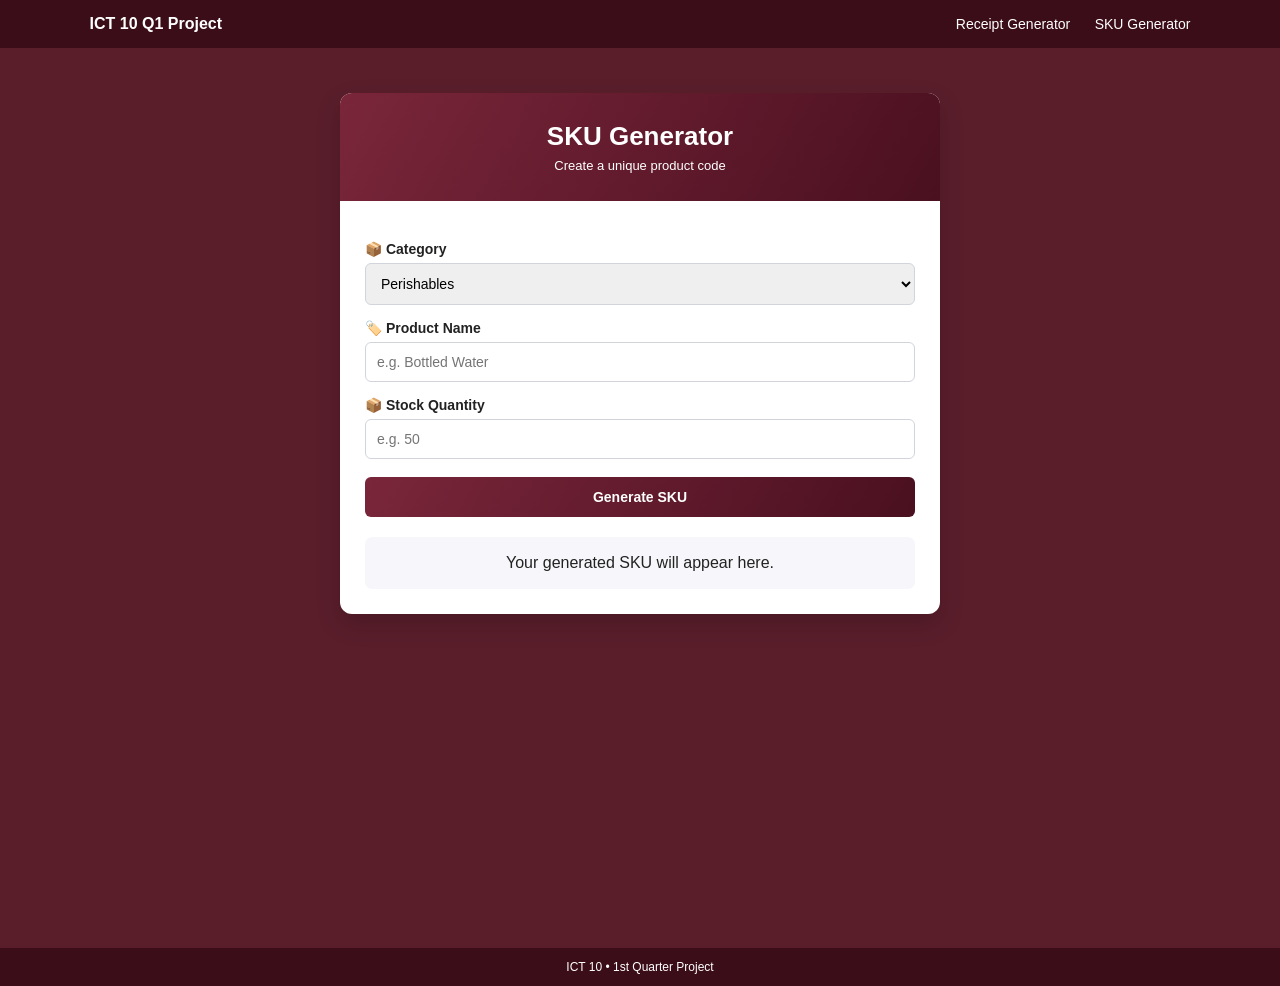
==== sku.html @ 3d4e854c "Add files via upload" ====
<!DOCTYPE html>
<html lang="en">

<head>
    <meta charset="UTF-8">
    <meta name="viewport" content="width=device-width, initial-scale=1.0">

    <title>SKU Generator</title>

    <link rel="stylesheet"
          href="https://pyscript.net/releases/2024.6.1/core.css">

    <script type="module"
            src="https://pyscript.net/releases/2024.6.1/core.js"></script>
    <link rel="stylesheet" href="style.css">
</head>

<body>
    <nav class="navbar">

        <div class="brand">
            ICT 10 Q1 Project
        </div>

        <div>
            <a href="index.html">Receipt Generator</a>
            <a href="sku.html">SKU Generator</a>
        </div>

    </nav>


    <main class="page">

        <div class="container">

            <section class="card">

                <div class="card-header">
                    <h1>SKU Generator</h1>
                    <p>Create a unique product code</p>
                </div>

                <div class="card-body">

                    <label for="category">
                        📦 Category
                    </label>

                    <select id="category">

                        <option value="Perishables">
                            Perishables
                        </option>

                        <option value="Beverages">
                            Beverages
                        </option>

                        <option value="Snacks">
                            Snacks
                        </option>

                        <option value="Clothing">
                            Clothing
                        </option>

                        <option value="Electronics">
                            Electronics
                        </option>

                    </select>


                    <label for="product_name">
                        🏷️ Product Name
                    </label>

                    <input
                        type="text"
                        id="product_name"
                        placeholder="e.g. Bottled Water"
                    >


                    <label for="quantity">
                        📦 Stock Quantity
                    </label>

                    <input
                        type="number"
                        id="quantity"
                        min="0"
                        placeholder="e.g. 50"
                    >


                    <button py-click="SKU_generator">
                        Generate SKU
                    </button>


                    <div id="sku_output" class="output">
                        Your generated SKU will appear here.
                    </div>

                </div>

            </section>

        </div>

    </main>


    <div class="footer">
        ICT 10 • 1st Quarter Project
    </div>


    <!-- MAIN PYTHON FILE -->
    <script type="py" src="./main.py"></script>

</body>
</html>
---- style.css ----
* {
    box-sizing: border-box;
}


body {
    margin: 0;
    font-family: Arial, Helvetica, sans-serif;
    background: #5A1E2B;
    color: #222;
}


.navbar {
    background: #3B0D18;
    color: white;
    padding: 15px 7%;
    display: flex;
    justify-content: space-between;
    align-items: center;
}


.brand {
    font-size: 16px;
    font-weight: bold;
}


.navbar a {
    color: white;
    text-decoration: none;
    margin-left: 20px;
    font-size: 14px;
}


.navbar a:hover {
    text-decoration: underline;
}


.page {
    padding: 45px 20px;
    min-height: 100vh;
}


.container {
    width: 100%;
    max-width: 600px;
    margin: auto;
}


.card {
    background: white;
    border-radius: 12px;
    overflow: hidden;
    margin-bottom: 30px;
    box-shadow: 0 10px 25px rgba(0, 0, 0, 0.18);
}


.card-header {
    background: linear-gradient(120deg, #7A263A, #4A1020);
    color: white;
    text-align: center;
    padding: 28px 20px;
}


.card-header h1 {
    margin: 0 0 6px;
    font-size: 26px;
}


.card-header p {
    margin: 0;
    font-size: 13px;
}


.card-body {
    padding: 25px;
}


label {
    display: block;
    margin-top: 15px;
    margin-bottom: 6px;
    font-size: 14px;
    font-weight: bold;
}


input[type="text"],
input[type="number"],
select {
    width: 100%;
    padding: 11px;
    border: 1px solid #d1d5db;
    border-radius: 6px;
    font-size: 14px;
}


button {
    width: 100%;
    border: none;
    border-radius: 6px;
    padding: 12px;
    margin-top: 18px;
    background: linear-gradient(120deg, #7A263A, #4A1020);
    color: white;
    font-size: 14px;
    font-weight: bold;
    cursor: pointer;
}


button:hover {
    opacity: 0.9;
}


.output {
    margin-top: 20px;
    padding: 17px;
    min-height: 45px;
    background: #f7f7fb;
    border-radius: 7px;
    text-align: center;
}


.menu-title {
    font-weight: bold;
    margin-bottom: 10px;
}


.item {
    display: flex;
    align-items: center;
    justify-content: space-between;
    padding: 11px;
    border: 1px solid #e5e7eb;
    border-radius: 6px;
    margin: 7px 0;
}


.item-left {
    display: flex;
    align-items: center;
    gap: 9px;
}


.item-left input {
    width: auto;
}


.price {
    color: #7A263A;
    font-weight: bold;
}


.footer {
    background: #3B0D18;
    color: white;
    text-align: center;
    font-size: 12px;
    padding: 12px;
}
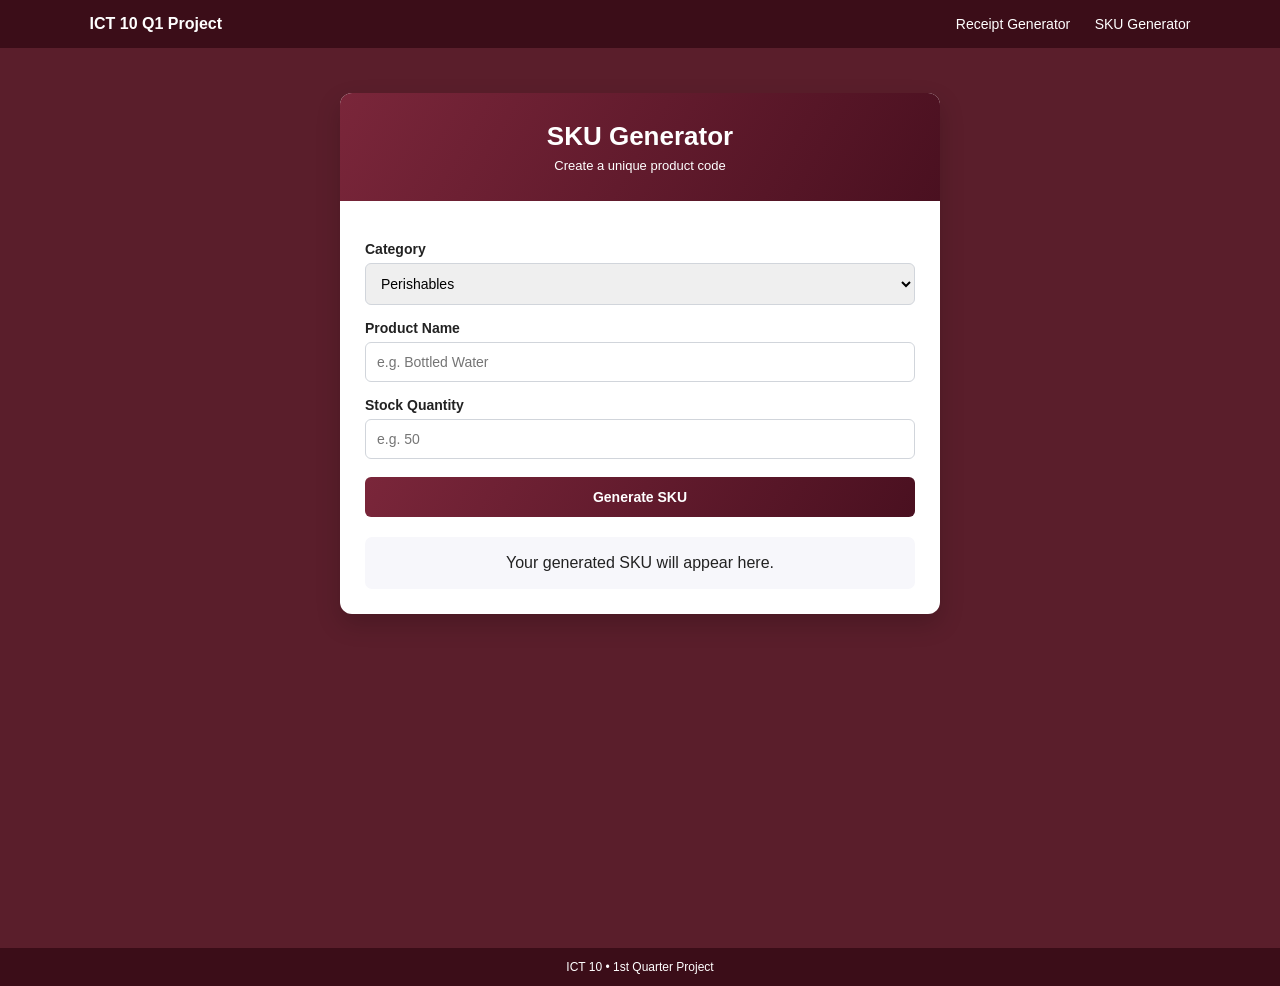
==== commit 6b6f1d3c: "Update sku.html" ====
--- a/sku.html
+++ b/sku.html
@@ -44,7 +44,7 @@
                 <div class="card-body">
 
                     <label for="category">
-                        📦 Category
+                         Category
                     </label>
 
                     <select id="category">
@@ -60,20 +60,11 @@
                         <option value="Snacks">
                             Snacks
                         </option>
-
-                        <option value="Clothing">
-                            Clothing
-                        </option>
-
-                        <option value="Electronics">
-                            Electronics
-                        </option>
-
                     </select>
 
 
                     <label for="product_name">
-                        🏷️ Product Name
+                         Product Name
                     </label>
 
                     <input
@@ -84,7 +75,7 @@
 
 
                     <label for="quantity">
-                        📦 Stock Quantity
+                         Stock Quantity
                     </label>
 
                     <input
@@ -118,8 +109,7 @@
     </div>
 
 
-    <!-- MAIN PYTHON FILE -->
     <script type="py" src="./main.py"></script>
 
 </body>
-</html>+</html>
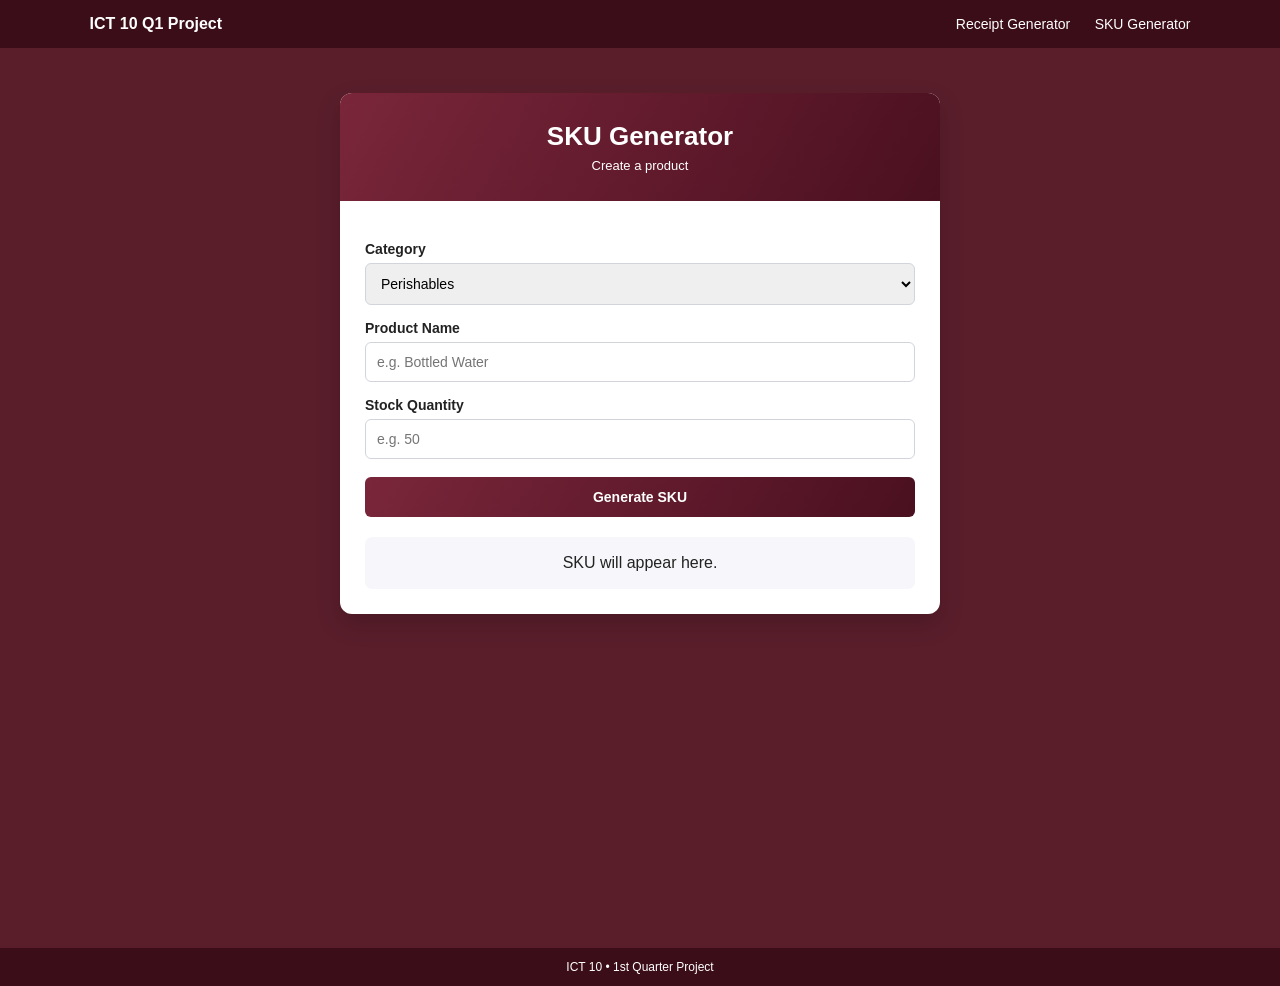
==== commit c2692773: "Update sku.html" ====
--- a/sku.html
+++ b/sku.html
@@ -38,7 +38,7 @@
 
                 <div class="card-header">
                     <h1>SKU Generator</h1>
-                    <p>Create a unique product code</p>
+                    <p>Create a product</p>
                 </div>
 
                 <div class="card-body">
@@ -92,7 +92,7 @@
 
 
                     <div id="sku_output" class="output">
-                        Your generated SKU will appear here.
+                        SKU will appear here.
                     </div>
 
                 </div>
